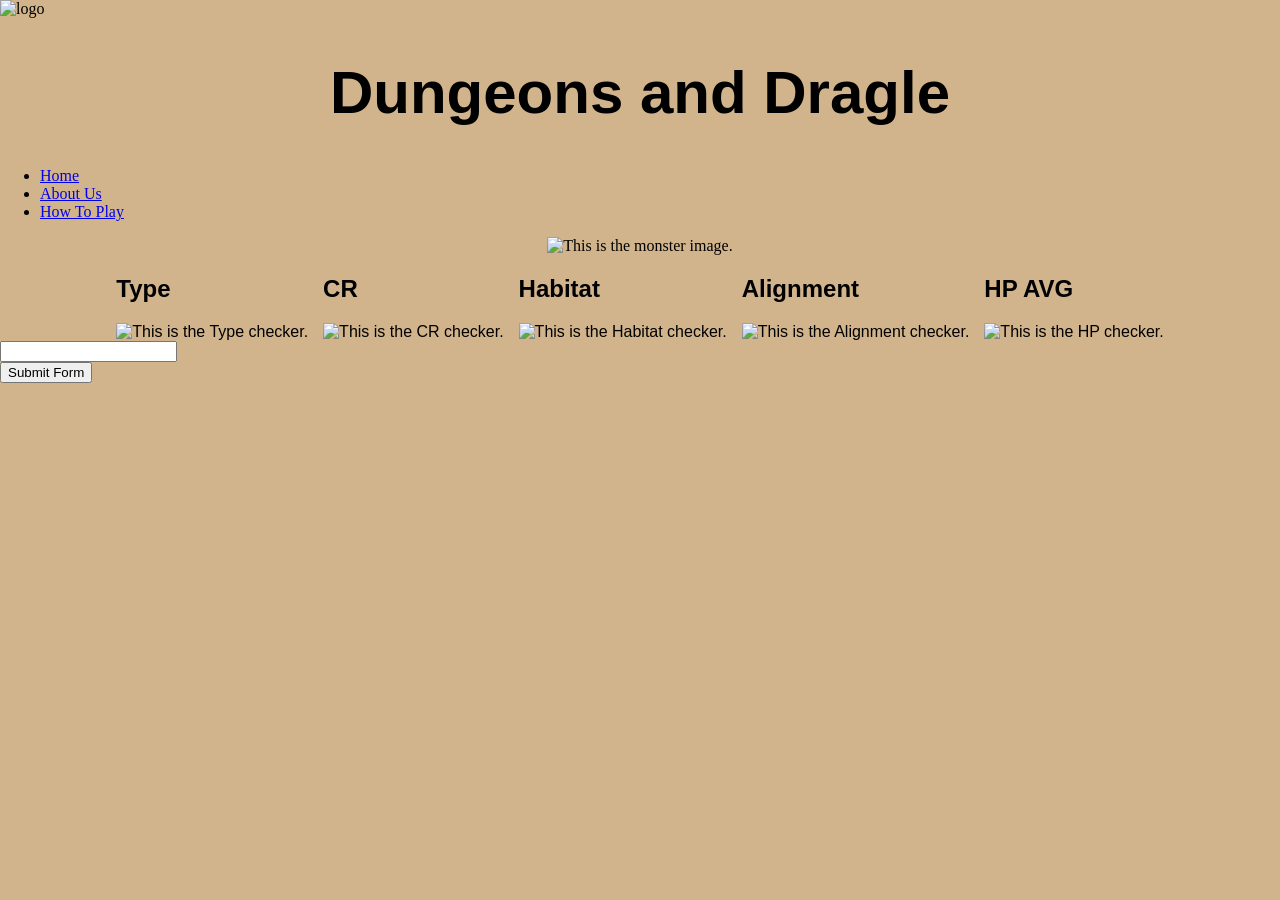
==== index.html @ e4d9ec2e "Rename root/index.html to index.html" ====
<!DOCTYPE html>
<html lang="en">
<head>
    <meta charset="UTF-8">
    <meta name="viewport" content="width=device-width, initial-scale=1.0">
    <link rel="stylesheet"href="styles.css">
    <script src="script.js"defer> </script>
    <title>Dungeons and Dragle</title>
</head>
<body>
    <header>
        <img src="header.jpg" alt = "logo">
        <h1> Dungeons and Dragle </h1>
        <nav>
            <ul>
                <li><a href="index.html">Home</a></li>
                <li><a href="about_us.html">About Us</a></li>
                <li><a href="how_to_play.html">How To Play</a></li>
            </ul>
        </nav>
    </header>
    <div class="game-area">
        <div class="monster-image">
            
            <img src ="placeholder.jpg" alt = "This is the monster image.">
        </div>
        <div class="hint-area">
            <div class="type-check">
                <h2>Type</h2>
                <img src ="placeholder.jpg" alt = "This is the Type checker.">
            </div>
            <div class="cr-check">
                <h2>CR</h2>
                <img src ="placeholder.jpg" alt = "This is the CR checker.">
            </div>
            <div class="habitat-check">
                <h2>Habitat</h2>
                <img src ="placeholder.jpg" alt = "This is the Habitat checker.">
            </div>
            <div class="alignment-check">
                <h2>Alignment</h2>
                <img src ="placeholder.jpg" alt = "This is the Alignment checker.">
            </div>
            <div class="hp-check">
                <h2>HP AVG</h2>
                <img src ="placeholder.jpg" alt = "This is the HP checker.">
            </div>
        </div>
        <input type="text">
        <form action="/submit-page" method="POST">
            <button type="submit">Submit Form</button>
        </form>
    </div>
</body>
</html>
---- styles.css ----
html, body {
  margin: 0;
  padding: 0;
  width: 100%;
  min-height: 100vh; 
  background-color: tan; 
}

h1 {
    font-size: 60px;
	color: black;
	text-align: center;
	font-family: 'Metal Mania', cursive, sans-serif;
}

.monster-image {
	display: flex;
	flex-direction: row;
	gap: 15px;
	justify-content: center;
	align-items: center;
}

.hint-area {
    font-family: 'Metal Mania', cursive, sans-serif;
	display: flex;
	flex-direction: row;
	gap: 15px;
	justify-content: center;
	align-items: center;
}

.input {
	display: flex;
	flex-direction: row;
	gap: 15px;
	justify-content: center;
	align-items: center;
}
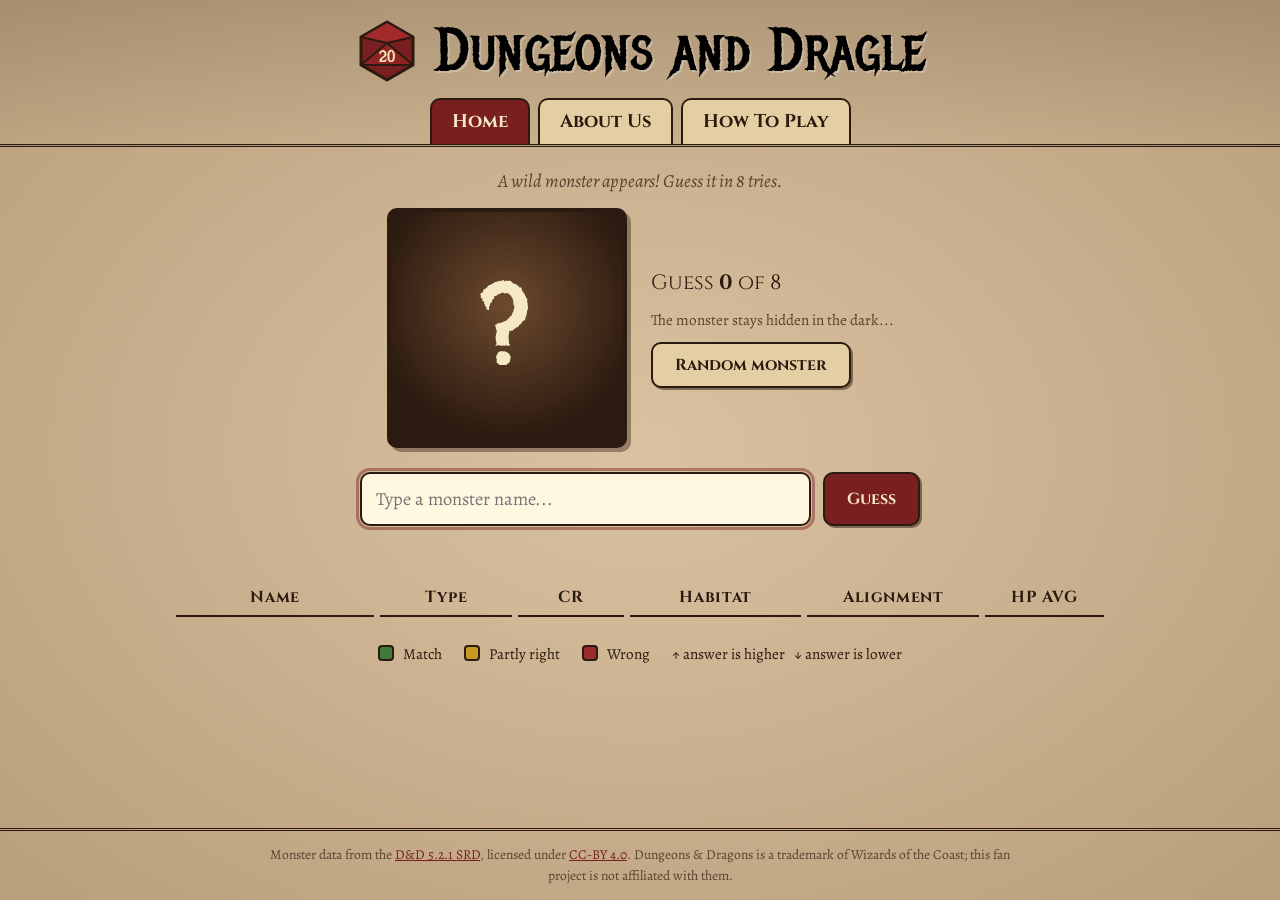
==== commit 0f681b84: "Prototype 1 4th groupmate helped with this one" ====
--- a/index.html
+++ b/index.html
@@ -1,55 +1,89 @@
-<!DOCTYPE html>
-<html lang="en">
-<head>
-    <meta charset="UTF-8">
-    <meta name="viewport" content="width=device-width, initial-scale=1.0">
-    <link rel="stylesheet"href="styles.css">
-    <script src="script.js"defer> </script>
-    <title>Dungeons and Dragle</title>
-</head>
-<body>
-    <header>
-        <img src="header.jpg" alt = "logo">
-        <h1> Dungeons and Dragle </h1>
-        <nav>
-            <ul>
-                <li><a href="index.html">Home</a></li>
-                <li><a href="about_us.html">About Us</a></li>
-                <li><a href="how_to_play.html">How To Play</a></li>
-            </ul>
-        </nav>
-    </header>
-    <div class="game-area">
-        <div class="monster-image">
-            
-            <img src ="placeholder.jpg" alt = "This is the monster image.">
-        </div>
-        <div class="hint-area">
-            <div class="type-check">
-                <h2>Type</h2>
-                <img src ="placeholder.jpg" alt = "This is the Type checker.">
-            </div>
-            <div class="cr-check">
-                <h2>CR</h2>
-                <img src ="placeholder.jpg" alt = "This is the CR checker.">
-            </div>
-            <div class="habitat-check">
-                <h2>Habitat</h2>
-                <img src ="placeholder.jpg" alt = "This is the Habitat checker.">
-            </div>
-            <div class="alignment-check">
-                <h2>Alignment</h2>
-                <img src ="placeholder.jpg" alt = "This is the Alignment checker.">
-            </div>
-            <div class="hp-check">
-                <h2>HP AVG</h2>
-                <img src ="placeholder.jpg" alt = "This is the HP checker.">
-            </div>
-        </div>
-        <input type="text">
-        <form action="/submit-page" method="POST">
-            <button type="submit">Submit Form</button>
-        </form>
-    </div>
-</body>
-</html>
+<!DOCTYPE html>
+<html lang="en">
+<head>
+    <meta charset="UTF-8">
+    <meta name="viewport" content="width=device-width, initial-scale=1.0">
+    <link rel="preconnect" href="https://fonts.googleapis.com">
+    <link rel="preconnect" href="https://fonts.gstatic.com" crossorigin>
+    <link href="https://fonts.googleapis.com/css2?family=Alegreya:wght@400;500;700&family=Cinzel:wght@500;700&family=Metal+Mania&display=swap" rel="stylesheet">
+    <link rel="stylesheet" href="styles.css">
+    <script src="monsters.js" defer></script>
+    <script src="script.js" defer></script>
+    <title>Dungeons and Dragle</title>
+</head>
+<body>
+    <header class="site-header">
+        <div class="brand">
+            <svg class="logo" viewBox="0 0 64 64" role="img" aria-label="Dungeons and Dragle d20 logo"><polygon points="32,3 58,18 58,46 32,61 6,46 6,18" fill="#7a1f1f" stroke="#2b1a10" stroke-width="3" stroke-linejoin="round"/><polygon points="32,3 58,18 32,24 6,18" fill="#a32a2a" stroke="#2b1a10" stroke-width="2" stroke-linejoin="round"/><polygon points="32,24 58,46 6,46" fill="#8f2424" stroke="#2b1a10" stroke-width="2" stroke-linejoin="round"/><text x="32" y="43" text-anchor="middle" font-family="Metal Mania, serif" font-size="17" fill="#f3e3b5">20</text></svg>
+            <h1>Dungeons and Dragle</h1>
+        </div>
+        <nav class="site-nav" aria-label="Main">
+            <ul>
+                <li><a href="index.html" aria-current="page">Home</a></li>
+                <li><a href="about_us.html">About Us</a></li>
+                <li><a href="how_to_play.html">How To Play</a></li>
+            </ul>
+        </nav>
+    </header>
+    <main class="game-area">
+        <p class="tagline">A wild monster appears! Guess it in 8 tries.</p>
+
+        <section class="monster-image" aria-label="Mystery monster">
+            <div class="portrait" id="portrait">
+                <img id="monster-img" alt="The mystery monster, hidden" hidden>
+                <div class="portrait-placeholder" id="portrait-placeholder" aria-hidden="true">?</div>
+            </div>
+            <div class="portrait-side">
+                <p class="guess-counter">Guess <strong id="guess-count">0</strong> of <span id="guess-max">8</span></p>
+                <p class="portrait-note" id="portrait-note">The portrait sharpens with each guess.</p>
+                <button type="button" class="btn secondary" id="random-btn">Random monster</button>
+            </div>
+        </section>
+
+        <div class="input">
+            <form id="guess-form" autocomplete="off" novalidate>
+                <label for="guess-input" class="sr-only">Monster name</label>
+                <div class="combo">
+                    <input type="text" id="guess-input" placeholder="Type a monster name..." role="combobox"
+                           aria-expanded="false" aria-controls="suggestions" aria-autocomplete="list" spellcheck="false">
+                    <ul id="suggestions" role="listbox" hidden></ul>
+                </div>
+                <button type="submit" class="btn" id="guess-btn">Guess</button>
+            </form>
+        </div>
+        <p class="message" id="message" role="status" aria-live="polite"></p>
+
+        <section class="hint-area" aria-label="Your guesses">
+            <div class="hint-scroll">
+                <div class="hint-row hint-head" role="row">
+                    <div class="type-check"><h2>Name</h2></div>
+                    <div class="type-check"><h2>Type</h2></div>
+                    <div class="cr-check"><h2>CR</h2></div>
+                    <div class="habitat-check"><h2>Habitat</h2></div>
+                    <div class="alignment-check"><h2>Alignment</h2></div>
+                    <div class="hp-check"><h2>HP AVG</h2></div>
+                </div>
+                <div id="guess-rows"></div>
+            </div>
+            <ul class="legend">
+                <li><span class="swatch correct"></span> Match</li>
+                <li><span class="swatch close"></span> Partly right</li>
+                <li><span class="swatch wrong"></span> Wrong</li>
+                <li>&uarr; answer is higher &nbsp; &darr; answer is lower</li>
+            </ul>
+        </section>
+
+        <section class="result" id="result" hidden aria-live="polite">
+            <h2 id="result-title"></h2>
+            <p id="result-text"></p>
+            <div class="result-actions">
+                <button type="button" class="btn" id="share-btn">Copy result</button>
+                <button type="button" class="btn secondary" id="again-btn">Play a random monster</button>
+            </div>
+        </section>
+    </main>
+    <footer class="site-footer">
+        <p>Monster data from the <a href="https://www.dndbeyond.com/srd" target="_blank" rel="noopener">D&amp;D 5.2.1 SRD</a>, licensed under <a href="https://creativecommons.org/licenses/by/4.0/" target="_blank" rel="noopener">CC-BY 4.0</a>. Dungeons &amp; Dragons is a trademark of Wizards of the Coast; this fan project is not affiliated with them.</p>
+    </footer>
+</body>
+</html>
--- a/styles.css
+++ b/styles.css
@@ -1,39 +1,339 @@
-html, body {
-  margin: 0;
-  padding: 0;
-  width: 100%;
-  min-height: 100vh; 
-  background-color: tan; 
-}
-
-h1 {
-    font-size: 60px;
-	color: black;
-	text-align: center;
-	font-family: 'Metal Mania', cursive, sans-serif;
-}
-
-.monster-image {
-	display: flex;
-	flex-direction: row;
-	gap: 15px;
-	justify-content: center;
-	align-items: center;
-}
-
-.hint-area {
-    font-family: 'Metal Mania', cursive, sans-serif;
-	display: flex;
-	flex-direction: row;
-	gap: 15px;
-	justify-content: center;
-	align-items: center;
-}
-
-.input {
-	display: flex;
-	flex-direction: row;
-	gap: 15px;
-	justify-content: center;
-	align-items: center;
-}
+/* ===== Dungeons and Dragle ===== */
+:root {
+  --parchment: tan;
+  --parchment-light: #e3cfa3;
+  --ink: #2b1a10;
+  --ink-soft: #5a4330;
+  --blood: #7a1f1f;
+  --blood-dark: #561414;
+  --correct: #3f7a3a;
+  --close: #c79a1f;
+  --wrong: #9b2c2c;
+  --card: rgba(255, 246, 222, 0.55);
+  --radius: 10px;
+  --font-title: 'Metal Mania', 'Cinzel', Georgia, serif;
+  --font-label: 'Cinzel', Georgia, serif;
+  --font-body: 'Alegreya', Georgia, 'Times New Roman', serif;
+}
+
+*, *::before, *::after { box-sizing: border-box; }
+
+html, body {
+  margin: 0;
+  padding: 0;
+  width: 100%;
+  min-height: 100vh;
+  background-color: var(--parchment);
+}
+
+body {
+  display: flex;
+  flex-direction: column;
+  font-family: var(--font-body);
+  font-size: 1.15rem;
+  line-height: 1.5;
+  color: var(--ink);
+  background-image: radial-gradient(ellipse at center, rgba(255,255,255,0.18) 0%, rgba(0,0,0,0.12) 100%);
+  background-attachment: fixed;
+}
+
+a { color: var(--blood); }
+a:hover { color: var(--blood-dark); }
+
+.sr-only {
+  position: absolute; width: 1px; height: 1px; overflow: hidden;
+  clip: rect(0 0 0 0); white-space: nowrap;
+}
+
+/* ===== Header / nav ===== */
+.site-header {
+  padding: 18px 16px 0;
+  border-bottom: 3px double var(--ink);
+  background: linear-gradient(rgba(0,0,0,0.10), rgba(0,0,0,0));
+}
+
+.brand {
+  display: flex;
+  align-items: center;
+  justify-content: center;
+  gap: 16px;
+  flex-wrap: wrap;
+}
+
+.logo { width: 64px; height: 64px; flex: none; }
+
+h1 {
+  font-family: var(--font-title);
+  font-weight: 400;
+  font-size: clamp(2.2rem, 7vw, 3.75rem);
+  line-height: 1.1;
+  color: black;
+  text-align: center;
+  margin: 0;
+  text-shadow: 2px 2px 0 rgba(255,255,255,0.25);
+}
+
+h2 {
+  font-family: var(--font-label);
+  font-weight: 700;
+  letter-spacing: 0.04em;
+  color: var(--ink);
+  margin: 0 0 0.4em;
+}
+
+.site-nav ul {
+  list-style: none;
+  display: flex;
+  justify-content: center;
+  gap: 8px;
+  flex-wrap: wrap;
+  margin: 14px 0 0;
+  padding: 0;
+}
+
+.site-nav a {
+  display: block;
+  padding: 8px 20px;
+  font-family: var(--font-label);
+  font-weight: 700;
+  text-decoration: none;
+  color: var(--ink);
+  border: 2px solid var(--ink);
+  border-bottom: none;
+  border-radius: var(--radius) var(--radius) 0 0;
+  background: var(--parchment-light);
+}
+
+.site-nav a:hover { background: #f1e2bd; }
+
+.site-nav a[aria-current="page"] {
+  background: var(--blood);
+  color: #f6e8c4;
+}
+
+/* ===== Page layout ===== */
+.game-area, .page-content {
+  width: 100%;
+  max-width: 960px;
+  margin: 0 auto;
+  padding: 20px 16px 40px;
+  flex: 1;
+}
+
+.page-content { max-width: 780px; display: flex; flex-direction: column; gap: 28px; padding-top: 32px; }
+
+.card {
+  background: var(--card);
+  border: 2px solid var(--ink);
+  border-radius: var(--radius);
+  padding: 20px 24px;
+  box-shadow: 3px 3px 0 rgba(43,26,16,0.35);
+}
+.card p:last-child, .card ul:last-child, .card ol:last-child { margin-bottom: 0; }
+
+.member { display: flex; gap: 22px; align-items: flex-start; }
+.avatar {
+  flex: none; width: 96px; height: 96px; border-radius: 50%;
+  display: grid; place-items: center;
+  font-family: var(--font-title); font-size: 2rem; color: #f6e8c4;
+  background: var(--blood); border: 3px solid var(--ink);
+}
+.member-body { flex: 1; min-width: 0; }
+.member-body p { margin: 0 0 0.6em; }
+.role { font-family: var(--font-label); font-size: 0.9rem; color: var(--ink-soft); }
+
+.clues dt { font-family: var(--font-label); font-weight: 700; margin-top: 0.9em; }
+.clues dd { margin: 0.1em 0 0 0; }
+
+kbd {
+  font-family: var(--font-label); font-size: 0.85em; padding: 1px 7px;
+  border: 1px solid var(--ink); border-radius: 4px; background: var(--parchment-light);
+}
+
+.pill {
+  display: inline-block; padding: 0 9px; border-radius: 6px; color: #fff;
+  font-weight: 700; font-size: 0.95em;
+}
+.pill.correct { background: var(--correct); }
+.pill.close   { background: var(--close); color: #2b1a10; }
+.pill.wrong   { background: var(--wrong); }
+
+.site-footer {
+  padding: 14px 16px;
+  text-align: center;
+  font-size: 0.85rem;
+  color: var(--ink-soft);
+  border-top: 3px double var(--ink);
+}
+.site-footer p { max-width: 760px; margin: 0 auto; }
+
+/* ===== Game: portrait ===== */
+.tagline { text-align: center; margin: 0 0 14px; font-style: italic; color: var(--ink-soft); }
+
+.monster-image {
+  display: flex;
+  flex-direction: row;
+  gap: 24px;
+  justify-content: center;
+  align-items: center;
+  flex-wrap: wrap;
+}
+
+.portrait {
+  position: relative;
+  width: 240px; height: 240px;
+  border: 4px solid var(--ink);
+  border-radius: var(--radius);
+  background: #2b1a10;
+  overflow: hidden;
+  box-shadow: 4px 4px 0 rgba(43,26,16,0.4), inset 0 0 30px rgba(0,0,0,0.6);
+}
+.portrait img {
+  width: 100%; height: 100%; object-fit: cover; display: block;
+  transition: filter 0.6s ease;
+}
+.portrait-placeholder {
+  position: absolute; inset: 0;
+  display: grid; place-items: center;
+  font-family: var(--font-title); font-size: 7rem; color: #f6e8c4;
+  background: radial-gradient(circle at 50% 40%, #6d4a2e, #2b1a10 75%);
+  transition: opacity 0.6s;
+}
+.portrait-placeholder.revealed { font-size: 1.6rem; text-align: center; padding: 16px; line-height: 1.2; }
+.portrait-placeholder small { display: block; font-family: var(--font-body); font-size: 1rem; margin-top: 8px; opacity: 0.8; }
+
+.portrait-side { display: flex; flex-direction: column; gap: 10px; align-items: flex-start; }
+.guess-counter { margin: 0; font-family: var(--font-label); font-size: 1.3rem; }
+.portrait-note { margin: 0; max-width: 260px; font-size: 0.95rem; color: var(--ink-soft); }
+
+/* ===== Game: input ===== */
+.input {
+  display: flex;
+  flex-direction: row;
+  gap: 15px;
+  justify-content: center;
+  align-items: center;
+  margin-top: 24px;
+}
+#guess-form { display: flex; gap: 12px; width: 100%; max-width: 560px; }
+.combo { position: relative; flex: 1; }
+
+#guess-input {
+  width: 100%;
+  padding: 11px 14px;
+  font: inherit;
+  color: var(--ink);
+  background: #fff7e0;
+  border: 2px solid var(--ink);
+  border-radius: var(--radius);
+}
+#guess-input:focus { outline: 3px solid rgba(122,31,31,0.45); outline-offset: 1px; }
+#guess-input:disabled { opacity: 0.55; }
+#guess-input.shake { animation: shake 0.35s; }
+
+#suggestions {
+  position: absolute; z-index: 20; left: 0; right: 0; top: calc(100% + 4px);
+  margin: 0; padding: 4px 0; list-style: none;
+  max-height: 280px; overflow-y: auto;
+  background: #fff7e0; border: 2px solid var(--ink); border-radius: var(--radius);
+  box-shadow: 4px 4px 0 rgba(43,26,16,0.35);
+}
+#suggestions li { padding: 7px 14px; cursor: pointer; display: flex; justify-content: space-between; gap: 12px; }
+#suggestions li .sub { font-size: 0.85rem; color: var(--ink-soft); }
+#suggestions li[aria-selected="true"], #suggestions li:hover { background: var(--blood); color: #f6e8c4; }
+#suggestions li[aria-selected="true"] .sub, #suggestions li:hover .sub { color: #e8d4a8; }
+
+.btn {
+  font-family: var(--font-label);
+  font-weight: 700;
+  font-size: 1rem;
+  padding: 10px 22px;
+  color: #f6e8c4;
+  background: var(--blood);
+  border: 2px solid var(--ink);
+  border-radius: var(--radius);
+  cursor: pointer;
+  box-shadow: 2px 2px 0 rgba(43,26,16,0.5);
+}
+.btn:hover:not(:disabled) { background: var(--blood-dark); }
+.btn:active:not(:disabled) { transform: translate(1px, 1px); box-shadow: 1px 1px 0 rgba(43,26,16,0.5); }
+.btn:disabled { opacity: 0.5; cursor: not-allowed; }
+.btn:focus-visible { outline: 3px solid rgba(122,31,31,0.5); outline-offset: 2px; }
+.btn.secondary { background: var(--parchment-light); color: var(--ink); }
+.btn.secondary:hover:not(:disabled) { background: #f1e2bd; }
+
+.message { min-height: 1.6em; margin: 10px 0 0; text-align: center; font-weight: 500; color: var(--wrong); }
+
+/* ===== Game: guess grid ===== */
+.hint-area {
+  font-family: var(--font-body);
+  margin-top: 14px;
+}
+
+.hint-scroll { overflow-x: auto; padding-bottom: 6px; }
+
+.hint-row {
+  display: grid;
+  grid-template-columns: 1.5fr 1fr 0.8fr 1.3fr 1.3fr 0.9fr;
+  gap: 6px;
+  min-width: 640px;
+  margin-bottom: 6px;
+}
+
+.hint-head h2 {
+  margin: 0;
+  padding: 6px 4px;
+  font-size: 1rem;
+  text-align: center;
+  border-bottom: 2px solid var(--ink);
+}
+
+.tile {
+  display: flex; flex-direction: column; align-items: center; justify-content: center;
+  min-height: 64px; padding: 6px 8px;
+  text-align: center; font-weight: 700; line-height: 1.2;
+  color: #fff;
+  border: 2px solid var(--ink);
+  border-radius: 8px;
+  animation: flip 0.5s backwards;
+  animation-delay: calc(var(--i, 0) * 0.18s);
+}
+.tile.correct { background: var(--correct); }
+.tile.close   { background: var(--close); color: var(--ink); }
+.tile.wrong   { background: var(--wrong); }
+.tile.name    { background: var(--parchment-light); color: var(--ink); font-family: var(--font-label); font-size: 0.95rem; }
+.tile .arrow  { font-size: 1.4rem; line-height: 1; }
+.tile .small  { font-size: 0.8rem; font-weight: 500; opacity: 0.95; }
+
+.legend {
+  display: flex; flex-wrap: wrap; justify-content: center; gap: 8px 22px;
+  list-style: none; margin: 14px 0 0; padding: 0; font-size: 0.95rem;
+}
+.legend-block { justify-content: flex-start; margin: 0 0 6px; }
+.swatch { display: inline-block; width: 16px; height: 16px; vertical-align: -2px; margin-right: 6px; border: 2px solid var(--ink); border-radius: 4px; }
+.swatch.correct { background: var(--correct); }
+.swatch.close   { background: var(--close); }
+.swatch.wrong   { background: var(--wrong); }
+
+/* ===== Game: result ===== */
+.result {
+  margin: 28px auto 0; max-width: 560px; text-align: center;
+  background: var(--card); border: 2px solid var(--ink); border-radius: var(--radius);
+  padding: 20px 24px; box-shadow: 3px 3px 0 rgba(43,26,16,0.35);
+}
+.result h2 { font-family: var(--font-title); font-weight: 400; font-size: 2rem; margin-bottom: 0.2em; }
+.result-actions { display: flex; gap: 12px; justify-content: center; flex-wrap: wrap; margin-top: 12px; }
+
+/* ===== Animations ===== */
+@keyframes flip { from { transform: rotateX(90deg); opacity: 0; } to { transform: rotateX(0); opacity: 1; } }
+@keyframes shake { 0%,100% { transform: translateX(0); } 25% { transform: translateX(-6px); } 75% { transform: translateX(6px); } }
+@media (prefers-reduced-motion: reduce) { .tile, #guess-input.shake { animation: none; } .portrait img { transition: none; } }
+
+/* ===== Small screens ===== */
+@media (max-width: 560px) {
+  body { font-size: 1.05rem; }
+  .member { flex-direction: column; align-items: center; text-align: center; }
+  #guess-form { flex-direction: column; }
+  .portrait { width: 200px; height: 200px; }
+  .portrait-side { align-items: center; text-align: center; }
+}
